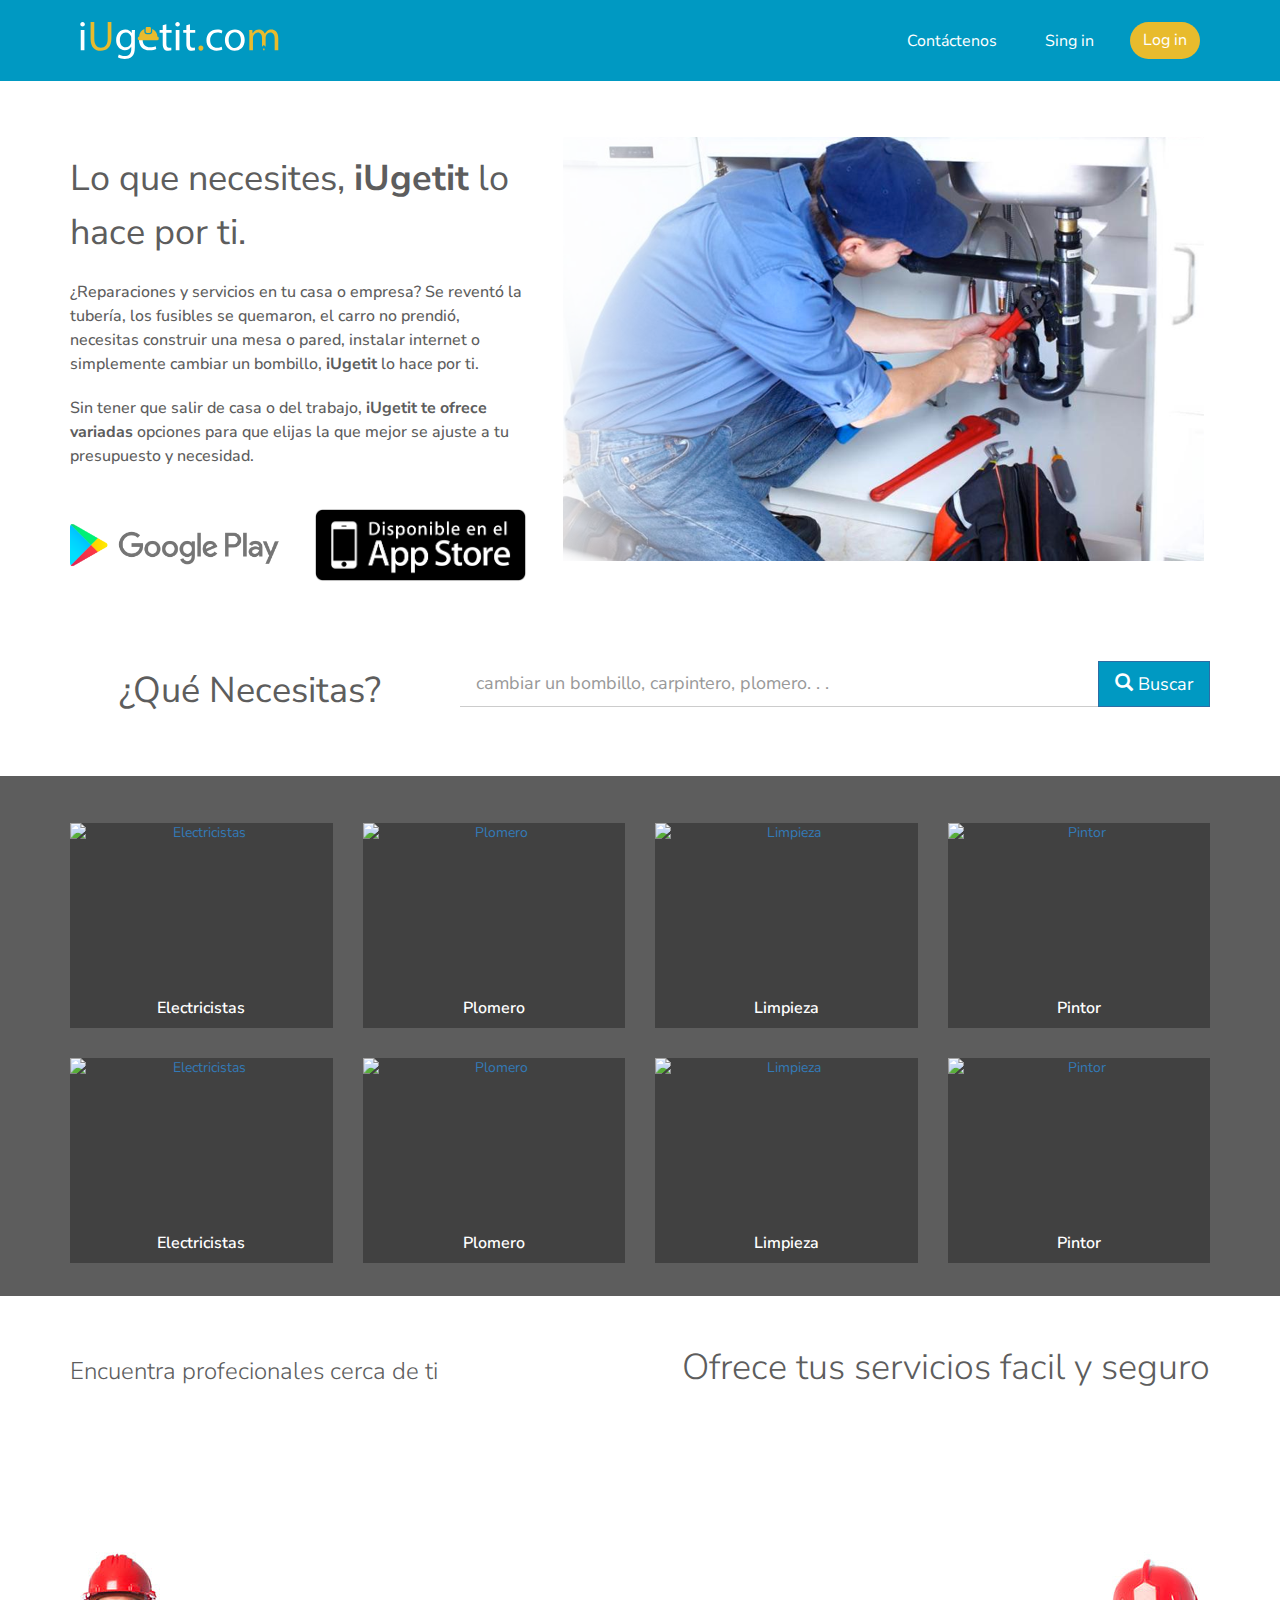
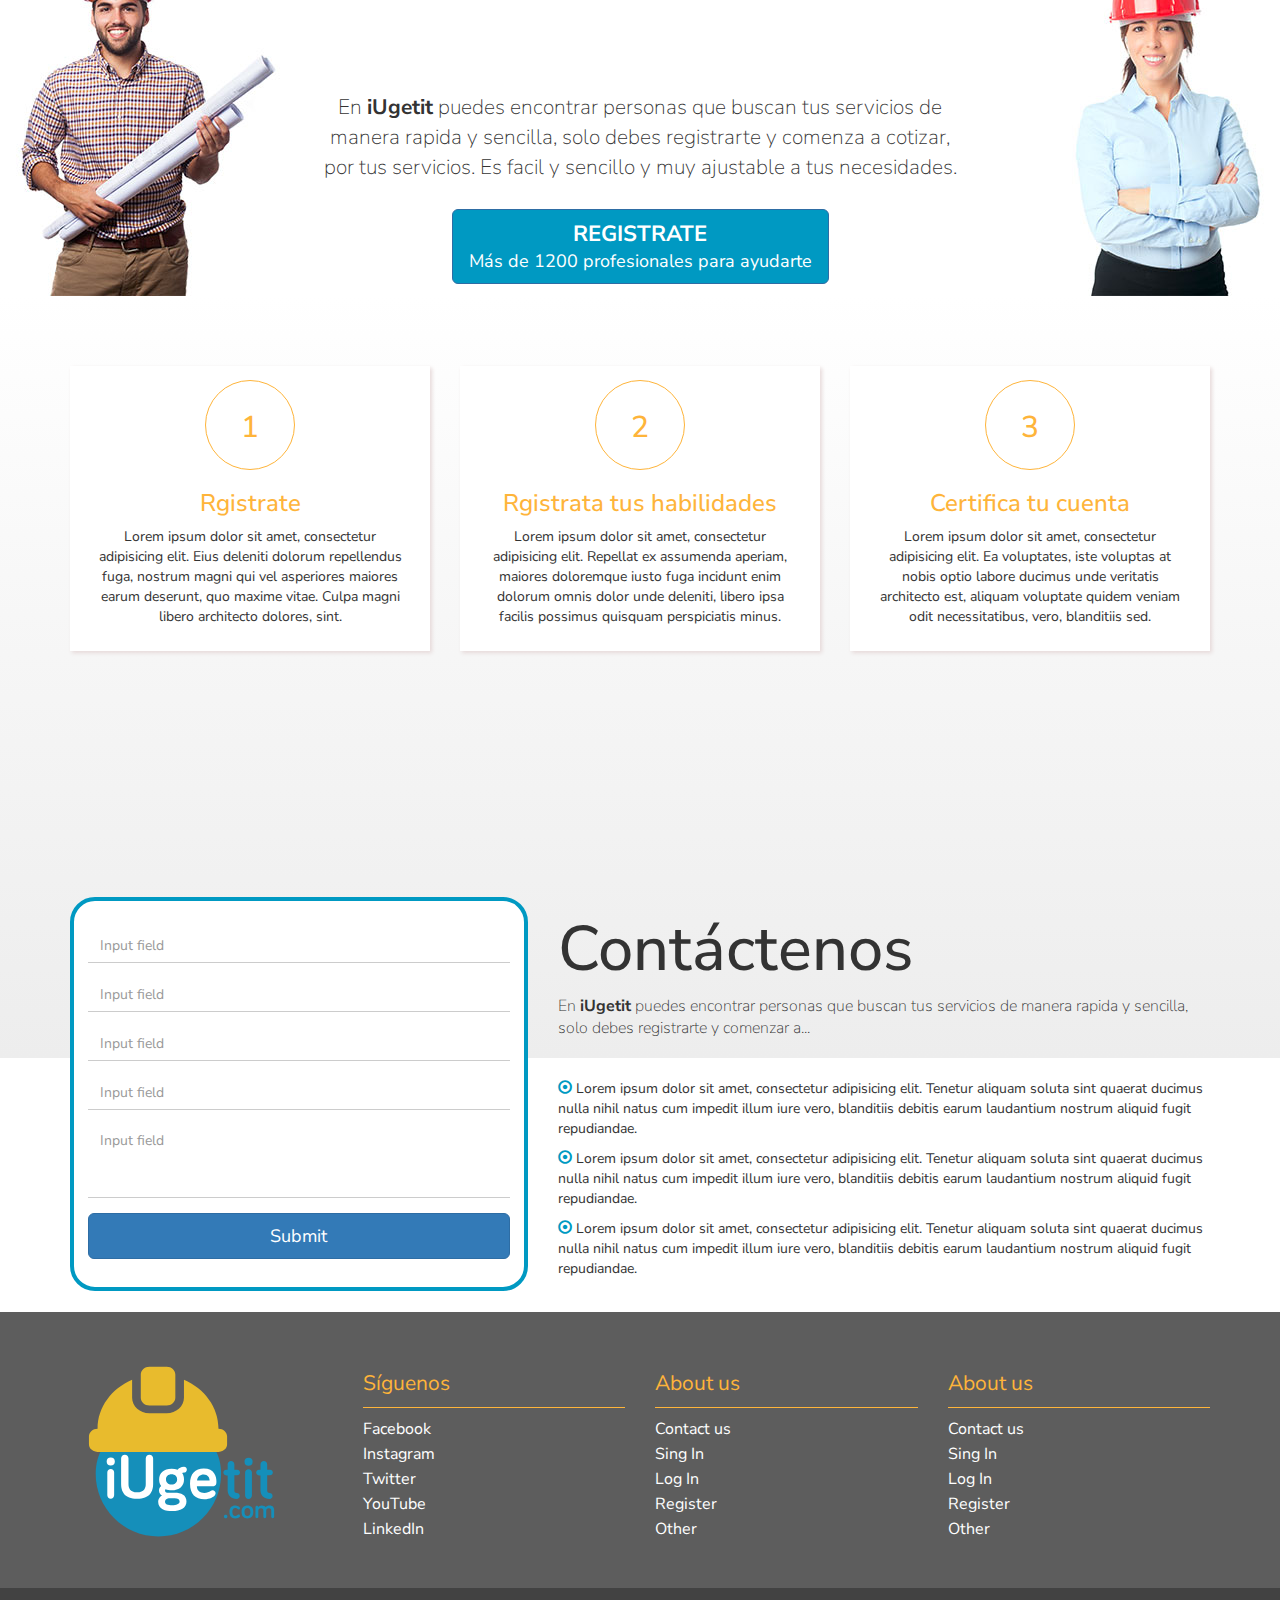
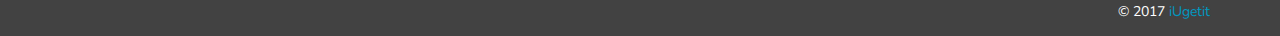
==== index.html @ c0a75fc5 "Primera" ====
<!DOCTYPE html>
<html class="" lang="es">
    <head>
        <meta charset="utf-8">
        <meta name="viewport" content="width=device-width, initial-scale=1">
        <meta name="robots" content="INDEX,FOLLOW">
        <meta name="google-site-verification" content="" />
        <meta name="generator" content=""> 

        <meta property="fb:app_id" content="" /> 
        <meta property="og:locale" content="es_es" />
        <meta property="og:type" content="website" />

        <meta property="og:url" content="http://www..com/" />
        <meta property="og:title" content="" />
        <meta property="og:description" content="" />        
       
        <meta property="og:image" content="" />
        <meta property="og:image:width" content="400" />
        <meta property="og:image:height" content="600" />

        <meta property="og:locale" content="es_ES" />

        <meta name="twitter:title" content="">
        <meta name="twitter:description" content="">
        <meta name="twitter:card" content="summary_large_image">
        <meta name="twitter:site" content="@" />
        <meta name="twitter:creator" content="@" />   
        
        <title>iUgetit.com | Lo que necesites, iUgetit lo hace por ti.</title>
        <meta name="description" content="Reparaciones y servicios en tu casa o empresa.">

        <link href="favicon.ico" rel="shortcut icon" type="image/x-icon">
        <link href="favicon.ico" rel="apple-touch-icon-precomposed">
        
        <link href="assets/css/reset.css" rel="stylesheet">      
        <link href="assets/stylus/style.css" rel="stylesheet">      
        <link href="assets/css/bootstrap.css" rel="stylesheet">      
        <link href="assets/css/font-awesome.css" rel="stylesheet">      
        <link href="assets/fancybox/source/jquery.fancybox.css" rel="stylesheet">      
  
        <script src="assets/js/jquery.min.js"></script>
        <script src="assets/js/bootstrap.min.js"></script>
        <script src="assets/fancybox/source/jquery.fancybox.js"></script>

        <script src="assets/js/jquery-validator/jquery.validate.min.js"></script>
        <script>       
            $(document).ready(function() {
                
                $(".fancybox").fancybox({
                    nextEffect  : 'fade',
                    prevEffect  : 'fade',
                    openEffect  : 'elastic',
                    closeEffect : 'fade',
                    padding     : 0,
                    helpers     : {
                        title   : {
                          type  : 'over'  
                        },
                        overlay : {
                          locked: false
                        },              
                    }
                 });
            });
        </script>    

    </head>
    <body>
    <script>
        (function(i,s,o,g,r,a,m){i['GoogleAnalyticsObject']=r;i[r]=i[r]||function(){
        (i[r].q=i[r].q||[]).push(arguments)},i[r].l=1*new Date();a=s.createElement(o),
        m=s.getElementsByTagName(o)[0];a.async=1;a.src=g;m.parentNode.insertBefore(a,m)
        })(window,document,'script','https://www.google-analytics.com/analytics.js','ga');
        ga('create', '', 'auto');/* */
        ga('send', 'pageview');
    </script>

    <nav>
        <div class="container">
            <div class="row">
                <div class="col-lg-6 col-md-6 col-sm-12 col-xs-12">
                    <a href="/">
                        <figure class="brand-logo">
                            <img src="assets/images/brand.svg" alt="Brand" width="220">
                        </figure>
                    </a>
                </div>
                <div class="col-lg-6 col-md-6 col-sm-12 col-xs-12">
                    <article class="nav-top">
                        <ul>
                            <li><a href="#!" class="btn-link">Contáctenos</a></li>
                            <li><a href="#!" class="btn-link">Sing in</a></li>
                            <li><a href="#!" class="btn btn-login">Log in</a></li>
                        </ul>
                    </article>
                </div>
            </div>
        </div>
    </nav>

    <header>
        <div class="container">
            <div class="row">
                <div class="col-lg-5 col-md-5 col-sm-12 col-xs-12">
                    <h1>Lo que necesites, <span class="bold">iUgetit</span> lo hace por ti.</h1>
                    <h2>¿Reparaciones y servicios en tu casa o empresa? Se reventó la tubería, los fusibles se quemaron, el carro no prendió, necesitas construir una mesa o pared, instalar internet o simplemente cambiar un bombillo, <span class="bold">iUgetit</span> lo hace por ti.</h2>
                    <h3>Sin tener que salir de casa o del trabajo, <span class="bold">iUgetit te ofrece variadas</span> opciones para que elijas la que mejor se ajuste a tu presupuesto y necesidad.</h3>
                    <div class="row hidden-sm hidden-xs">
                        <div class="col-lg-6 col-md-6 col-sm-12 col-xs-12">
                            <a href="#!">
                                <figure class="stores">
                                    <img src="assets/images/play_prism_hlock_2x.png" alt="" class="img-responsive">
                                </figure>
                            </a>
                        </div>    
                        <div class="col-lg-6 col-md-6 col-sm-12 col-xs-12">
                            <a href="#!">
                                <figure class="stores">
                                    <img src="assets/images/disponible-en-el-app-store.png" alt="" class="img-responsive">
                                </figure>
                            </a>
                        </div>    
                    </div>
                </div>
                <div class="col-lg-7 col-md-7 col-sm-12 col-xs-12">
                    <figure>
                        <img src="assets/images/bitmap.png" class="img-responsive" alt="bitmap">
                    </figure>
                </div>
            </div>
            <article class="search">
                <div class="row">
                    <div class="col-lg-4 col-md-4 col-sm-12 col-xs-12">
                        <h4 class="text-center">¿Qué Necesitas?</h4>
                    </div>
                    <div class="col-lg-8 col-md-8 col-sm-12 col-xs-12">
                        <form role="form" class="form-search">
                            <div class="row">
                                <div class="col-xs-12">
                                    <div class="input-group input-group-lg">
                                        <input type="text" class="form-control" placeholder="cambiar un bombillo, carpintero, plomero. . ." />
                                        <div class="input-group-btn">
                                            <button type="submit" class="btn btn-primary"><i class="glyphicon glyphicon-search"></i> Buscar</button>
                                        </div><!-- /btn-group -->
                                    </div><!-- /input-group -->
                                 </div><!-- /.col-xs-12 -->
                            </div><!-- /.row -->
                        </form>
                    </div>
                </div>
            </article>
        </div>
    </header>

    <section class="profesionales">
        <div class="container">
            <div class="row">
                <div class="col-lg-3 col-md-3 col-sm-6 col-xs-12 paddinIn">
                    <a href="#!">
                        <figure>
                            <img src="http://lorempixel.com/320/250/sports/1/" alt="Electricistas">
                            <figcaption>Electricistas</figcaption>
                        </figure>
                    </a>
                </div>
                <div class="col-lg-3 col-md-3 col-sm-6 col-xs-12 paddinIn">
                    <a href="#!">
                        <figure>
                            <img src="http://lorempixel.com/320/250/sports/2/" alt="Plomero">
                            <figcaption>Plomero</figcaption>
                        </figure>
                    </a>
                </div>
                <div class="col-lg-3 col-md-3 col-sm-6 col-xs-12 paddinIn">
                    <a href="#!">
                        <figure>
                            <img src="http://lorempixel.com/320/250/sports/3/" alt="Limpieza">
                            <figcaption>Limpieza</figcaption>
                        </figure>
                    </a>
                </div>
                <div class="col-lg-3 col-md-3 col-sm-6 col-xs-12 paddinIn">
                    <a href="#!">
                        <figure>
                            <img src="http://lorempixel.com/320/250/nightlife/1/" alt="Pintor">
                            <figcaption>Pintor</figcaption>
                        </figure>
                    </a>
                </div>
            </div>
            <div class="clearfix"><br></div>
            <div class="row">
                <div class="col-lg-3 col-md-3 col-sm-6 col-xs-12 paddinIn">
                    <a href="#!">
                        <figure>
                            <img src="http://lorempixel.com/320/250/sports/1/" alt="Electricistas">
                            <figcaption>Electricistas</figcaption>
                        </figure>
                    </a>
                </div>
                <div class="col-lg-3 col-md-3 col-sm-6 col-xs-12 paddinIn">
                    <a href="#!">
                        <figure>
                            <img src="http://lorempixel.com/320/250/sports/2/" alt="Plomero">
                            <figcaption>Plomero</figcaption>
                        </figure>
                    </a>
                </div>
                <div class="col-lg-3 col-md-3 col-sm-6 col-xs-12 paddinIn">
                    <a href="#!">
                        <figure>
                            <img src="http://lorempixel.com/320/250/sports/3/" alt="Limpieza">
                            <figcaption>Limpieza</figcaption>
                        </figure>
                    </a>
                </div>
                <div class="col-lg-3 col-md-3 col-sm-6 col-xs-12 paddinIn">
                    <a href="#!">
                        <figure>
                            <img src="http://lorempixel.com/320/250/nightlife/1/" alt="Pintor">
                            <figcaption>Pintor</figcaption>
                        </figure>
                    </a>
                </div>
            </div>
        </div>
    </section>

    <section class="registro">
        <div class="container">
            <div class="row">
                <div class="col-lg-6 col-md-6 col-sm-12 col-xs-12">
                    <h5>Encuentra profecionales cerca de ti</h5>
                </div>
                <div class="col-lg-6 col-md-6 col-sm-12 col-xs-12">
                    <h6>Ofrece tus servicios facil y seguro</h6>
                </div>
            </div>
        </div>
        <div class="container">            
            <div class="jumbotron">                
                <p>En <span class="bold">iUgetit</span> puedes encontrar personas que buscan tus servicios de manera rapida y sencilla, solo debes registrarte y comenza a cotizar, por tus servicios. Es facil y sencillo y muy ajustable a tus necesidades.</p>
                <p>
                    <a class="btn btn-primary btn-lg"><span class="text-uppercase bold">Registrate</span>
                    <span class="block">Más de 1200 profesionales para ayudarte</span>
                    </a>
                </p>
            </div>
        </div>
    </section>
    <section class="registro-pasos">
        <aside class="same-height">
            <div class="container">
                <div class="row">
                    <div class="col-lg-4 col-md-4 col-sm-12 col-xs-12">
                        <article class="passos">
                            <h2 class="numero">1</h2>
                            <h3 class="titulo">Rgistrate</h3>  
                            <p>Lorem ipsum dolor sit amet, consectetur adipisicing elit. Eius deleniti dolorum repellendus fuga, nostrum magni qui vel asperiores maiores earum deserunt, quo maxime vitae. Culpa magni libero architecto dolores, sint.</p>
                        </article>                     
                    </div>
                    <div class="col-lg-4 col-md-4 col-sm-12 col-xs-12">
                        <article class="passos">
                            <h2 class="numero">2</h2> 
                            <h3 class="titulo">Rgistrata tus habilidades</h3> 
                            <p>Lorem ipsum dolor sit amet, consectetur adipisicing elit. Repellat ex assumenda aperiam, maiores doloremque iusto fuga incidunt enim dolorum omnis dolor unde deleniti, libero ipsa facilis possimus quisquam perspiciatis minus.</p>
                        </article> 
                    </div>
                    <div class="col-lg-4 col-md-4 col-sm-12 col-xs-12">
                        <article class="passos">
                            <h2 class="numero">3</h2> 
                            <h3 class="titulo">Certifica tu cuenta</h3> 
                            <p>Lorem ipsum dolor sit amet, consectetur adipisicing elit. Ea voluptates, iste voluptas at nobis optio labore ducimus unde veritatis architecto est, aliquam voluptate quidem veniam odit necessitatibus, vero, blanditiis sed.</p>
                        </article>        
                    </div>
                </div>          
            </div>
        </aside>

        <div class="clearfix"></div>
        
            <div class="container">                
                <div class="row">
                    <div class="col-lg-5 col-md-5 col-sm-12 col-xs-12"></div>
                    <div class="col-lg-7 col-md-7 col-sm-12 col-xs-12">  
                        <aside class="same-height">              
                            <div class="jumbotron">
                                <h1>Contáctenos</h1>
                                <p>En <span class="bold">iUgetit</span> puedes encontrar personas que buscan tus servicios de manera rapida y sencilla, solo debes registrarte y comenzar a...</p>
                            </div>
                        </aside>
                    </div>
                </div>
            </div>
       

       
    </section>

    <section class="contactenos">
        <div class="container">
            <div class="row">
                <div class="col-lg-5 col-md-5 col-sm-12 col-xs-12">
                    <form class="form-contacto" action="" method="POST" role="form">                                           
                        <div class="form-group">                            
                            <input type="text" class="form-control" id="" placeholder="Input field">
                        </div>  
                        <div class="form-group">                            
                            <input type="text" class="form-control" id="" placeholder="Input field">
                        </div> 
                        <div class="form-group">                            
                            <input type="text" class="form-control" id="" placeholder="Input field">
                        </div> 
                        <div class="form-group">                            
                            <input type="text" class="form-control" id="" placeholder="Input field">
                        </div>
                        <div class="form-group">   
                            <textarea name="" id="input" class="form-control" rows="3" placeholder="Input field" required="required"></textarea>
                         </div>
                        <button type="submit" class="btn btn-primary btn-lg btn-block">Submit</button>
                    </form>
                </div>
                <div class="col-lg-7 col-md-7 col-sm-12 col-xs-12">                
                    <ul>
                        <li>
                            <p>
                                <i class="glyphicon glyphicon-record"></i> 
                                Lorem ipsum dolor sit amet, consectetur adipisicing elit. Tenetur aliquam soluta sint quaerat ducimus nulla nihil natus cum impedit illum iure vero, blanditiis debitis earum laudantium nostrum aliquid fugit repudiandae.
                            </p>
                        </li>
                        <li>
                            <p>
                                <i class="glyphicon glyphicon-record"></i> 
                                Lorem ipsum dolor sit amet, consectetur adipisicing elit. Tenetur aliquam soluta sint quaerat ducimus nulla nihil natus cum impedit illum iure vero, blanditiis debitis earum laudantium nostrum aliquid fugit repudiandae.
                            </p>
                        </li>
                        <li>
                            <p>
                                <i class="glyphicon glyphicon-record"></i> 
                                Lorem ipsum dolor sit amet, consectetur adipisicing elit. Tenetur aliquam soluta sint quaerat ducimus nulla nihil natus cum impedit illum iure vero, blanditiis debitis earum laudantium nostrum aliquid fugit repudiandae.
                            </p>
                        </li>
                    </ul>
                </div>
            </div>
        </div>
    </section>
    <footer>
        <aside class="lihgtbg">
            <div class="container">
                <div class="row">
                    <div class="col-lg-3 col-md-3 col-sm-12 col-xs-12">
                        <figure>
                            <img src="assets/images/brand-footer.svg" alt="Brand" width="220">
                        </figure>
                    </div>
                    <div class="col-lg-3 col-md-3 col-sm-12 col-xs-12">
                        <ul class="social">
                            <li><p class="titulo">Síguenos</p></li>
                            <li><a href="">Facebook</a></li>
                            <li><a href="">Instagram</a></li>
                            <li><a href="">Twitter</a></li>
                            <li><a href="">YouTube</a></li>
                            <li><a href="">LinkedIn</a></li>
                        </ul>
                    </div>
                    <div class="col-lg-3 col-md-3 col-sm-12 col-xs-12">
                        <ul class="social">
                            <li><p class="titulo">About us</p></li>
                            <li><a href="">Contact us</a></li>
                            <li><a href="">Sing In</a></li>
                            <li><a href="">Log In</a></li>
                            <li><a href="">Register</a></li>
                            <li><a href="">Other</a></li>
                        </ul>
                    </div>
                    <div class="col-lg-3 col-md-3 col-sm-12 col-xs-12">
                        <ul class="social">
                            <li><p class="titulo">About us</p></li>
                            <li><a href="">Contact us</a></li>
                            <li><a href="">Sing In</a></li>
                            <li><a href="">Log In</a></li>
                            <li><a href="">Register</a></li>
                            <li><a href="">Other</a></li>
                        </ul>
                    </div>
                </div>
            </div>
        </aside>
        <aside class="darkbg">
            <div class="container">
                <p>&copy; 2017 <span>iUgetit</span></p>
            </div>
        </aside>
    </footer>
    </body>
</html>
---- assets/stylus/style.css ----
@import url("https://fonts.googleapis.com/css?family=Nunito|Nunito+Sans");
html,
body {
  background-color: #fff !important;
}
.montserrat {
  font-family: 'Montserrat' !important;
}
.montserrat {
  font-family: 'Ubuntu', sans-serif !important;
}
.ubuntu {
  font-family: 'Ubuntu' !important;
}
.OpenSans {
  font-family: 'Open Sans', sans-serif;
}
.page-container .page-content-wrapper .content {
  padding-top: 0 !important;
}
.text-morado {
  color: #64387d !important;
}
.no-padding-left-right {
  padding-left: 0px !important;
  padding-right: 0px !important;
}
.mt-10 {
  margin-top: 10px;
}
.mt-20 {
  margin-top: 20px;
}
@media only screen and (max-width: 768px) {
  .mt-20 {
    margin-top: 0px;
  }
}
.mt-30 {
  margin-top: 30px;
}
@media (min-width: 320px) and (max-width: 425px) {
  .mt-30 {
    margin-top: 5vh;
  }
}
@media only screen and (max-width: 768px) {
  .mt-30 {
    margin-top: 15px;
  }
}
.mt-40 {
  margin-top: 40px;
}
.mb-40 {
  margin-bottom: 40px;
}
.mt-60 {
  margin-top: 60px !important;
}
.img-responsive {
  max-width: 100%;
  height: 100%;
  display: block;
}
.bold {
  font-weight: bold !important;
}
.btn-orange {
  background-color: color-orange;
  color: #fff;
}
.minh-40 {
  display: block;
  min-height: 40vh !important;
}
.minh-30 {
  display: block;
  min-height: 30vh !important;
}
.minh-35 {
  display: block;
  min-height: 35vh !important;
}
.minh-20 {
  display: block;
  min-height: 20vh !important;
}
.block {
  display: block !important;
}
.p-l-r-2 {
  padding: 0px 2px;
}
.fz-23 {
  font-size: 23px !important;
}
.bold {
  font-weight: bold !important;
}
.semi-bold {
  font-weight: 600 !important;
}
.light {
  font-weight: 100 !important;
}
.no-padding {
  padding: 0px 0px;
}
.mt-10 {
  margin-top: 10px;
}
nav {
  min-height: 80px;
  line-height: 80px;
  background-color: #0099c2;
  display: block;
  position: relative;
}
@media only screen and (max-width: 768px) {
  nav {
    line-height: 50px;
  }
  nav .brand-logo {
    margin: 0 auto;
    text-align: center;
  }
  nav .brand-logo img {
    margin: 0 auto;
  }
}
nav .nav-top {
  text-align: right;
}
@media only screen and (max-width: 768px) {
  nav .nav-top {
    text-align: center;
  }
}
nav .nav-top ul {
  list-style: none;
  margin: 0px 0px;
  padding: 0px 0px;
}
nav .nav-top ul li {
  display: inline-block;
}
nav .nav-top ul li a {
  margin: 0px 10px;
  font-size: 16px;
  vertical-align: middle;
}
nav .nav-top ul li .btn-link {
  padding: 6px 12px;
  color: #fff;
}
nav .nav-top ul li .btn-link:hover {
  text-decoration: none;
}
nav .nav-top ul li .btn-login {
  background-color: #e8bb2d;
  color: #fff;
  border-radius: 20px;
}
nav .nav-top ul li .btn-login:hover {
  background-color: #fff;
  color: #000;
}
header {
  position: relative;
  padding: 4em 0em;
  display: block;
}
@media only screen and (max-width: 768px) {
  header {
    padding: 2em 0em;
  }
}
header h1 {
  line-height: 1.5;
  margin-top: 15px;
  color: #5d5d5d;
  font-weight: 400;
}
@media only screen and (max-width: 768px) {
  header h1 {
    text-align: center;
  }
}
header h2,
header h3 {
  font-size: 16px;
  line-height: 1.5;
  color: #5d5d5d;
}
header figure {
  margin: 0 auto;
  text-align: center;
  vertical-align: middle;
}
header figure img {
  max-width: 100%;
  height: auto;
  display: block;
  margin: 0 auto;
  vertical-align: middle;
}
header .stores {
  height: 15vh;
  display: table-cell;
  margin: 0 auto;
  text-align: center;
  vertical-align: middle;
}
header .stores img {
  max-width: 100%;
  height: auto;
  display: block;
  margin: 0 auto;
  vertical-align: middle;
}
header h4 {
  color: #5d5d5d;
  font-size: 36px;
  font-weight: 400;
}
header .search {
  margin-top: 3em;
}
header .form-search .form-control {
  border-top: none;
  border-left: none;
  border-right: none;
  -webkit-box-shadow: none;
  box-shadow: none;
  border-radius: 0px;
}
header .form-search .form-control:focus {
  -webkit-box-shadow: 0px 0px 0px transparent !important;
  box-shadow: 0px 0px 0px transparent !important;
  border-bottom: 1px solid #0099c2;
  border-top: none;
  border-left: none;
  border-right: none;
}
header .form-search .input-group-btn .btn {
  border-radius: 0px;
}
header .form-search .input-group-btn .btn-primary {
  background-color: #0099c2;
}
.profesionales {
  position: relative;
  display: block;
  background-color: #5d5d5d;
  padding-top: 3em;
  padding-bottom: 2em;
}
@media only screen and (max-width: 768px) {
  .profesionales {
    padding: 2em 0em;
  }
}
.profesionales figure {
  width: 100%;
  height: 205px;
  margin: 0 auto;
  text-align: center;
  background-color: rgba(0,0,0,0.3);
  position: relative;
}
.profesionales figure figcaption {
  position: absolute;
  bottom: 4%;
  left: 0%;
  right: 0%;
  text-align: center;
  color: #fff;
  font-size: 16px;
  font-weight: 600;
}
.profesionales figure img {
  max-width: 100%;
  height: auto;
  display: block;
  margin: 0 auto;
}
.profesionales .paddinIn {
  padding: 5px 15px;
}
.registro {
  min-height: 600px;
  background-image: url("../images/bg-dual.jpg");
  background-repeat: no-repeat;
  background-position: bottom center;
  -webkit-background-size: cover;
  -moz-background-size: cover;
  background-size: cover;
  position: relative;
  padding-top: 3em;
  padding-bottom: 0em;
}
@media only screen and (max-width: 768px) {
  .registro {
    padding: 2em 0em;
  }
}
.registro h5,
.registro h6 {
  color: #5d5d5d;
  vertical-align: middle;
}
@media only screen and (max-width: 768px) {
  .registro h5,
  .registro h6 {
    text-align: center;
  }
}
.registro h5 {
  font-size: 24px;
  font-weight: 300;
  margin-top: 20px;
}
.registro h6 {
  font-size: 36px;
  font-weight: 300;
  text-align: right;
}
.registro .jumbotron {
  position: absolute;
  bottom: 2%;
  left: 0%;
  right: 0%;
  text-align: center;
  background-color: transparent;
  width: 60%;
  margin: 0 auto;
  padding-bottom: 0px;
}
.registro .jumbotron .btn-primary {
  margin-top: 1.5em;
  background-color: #0099c2;
}
.registro .jumbotron .btn-primary .bold {
  font-size: 22px;
}
.registro .jumbotron p {
  margin: 0px 0px;
}
.registro-pasos {
  padding-top: 3em;
  padding-bottom: 0em;
  position: relative;
  background: -webkit-linear-gradient(top, #fff 0%, #f6f6f6 47%, #ededed 100%);
  background: -moz-linear-gradient(top, #fff 0%, #f6f6f6 47%, #ededed 100%);
  background: -o-linear-gradient(top, #fff 0%, #f6f6f6 47%, #ededed 100%);
  background: -ms-linear-gradient(top, #fff 0%, #f6f6f6 47%, #ededed 100%);
  background: linear-gradient(to bottom, #fff 0%, #f6f6f6 47%, #ededed 100%);
}
@media only screen and (max-width: 768px) {
  .registro-pasos {
    padding: 2em 0em;
  }
}
.registro-pasos .same-height {
  height: 40vh;
}
.registro-pasos .passos {
  position: relative;
  margin-top: 2em;
  padding: 1em 2em;
  width: 100%;
  background-color: #fff;
  min-height: 280px;
  -webkit-box-shadow: 2px 2px 4px 0px #e6d9d9;
  box-shadow: 2px 2px 4px 0px #e6d9d9;
  text-align: center;
}
.registro-pasos .passos .numero {
  color: #feb43a;
  border: 1px solid #feb43a;
  height: 90px;
  width: 90px;
  padding: 1em 0em;
  vertical-align: middle;
  border-radius: 50%;
  text-align: center;
  margin: 0 auto;
}
.registro-pasos .passos .titulo {
  color: #feb43a;
}
.registro-pasos .jumbotron {
  position: absolute;
  bottom: 5%;
  left: 0%;
  right: 0%;
  background-color: transparent;
  padding-bottom: 0px;
  margin-bottom: 0px;
  margin-top: 0px;
  padding-left: 15px !important;
  padding-right: 15px !important;
}
.registro-pasos .jumbotron p {
  margin: 0px 0px;
  font-size: 16px;
}
.contactenos {
  position: relative;
  padding: 1.5em 0em;
  background-color: #fff;
}
.contactenos .form-contacto {
  border: 4px solid #0099c2;
  border-radius: 25px;
  background-color: #fff;
  margin-top: -13em;
  padding: 2em 1em;
}
.contactenos .form-contacto .form-control,
.contactenos .form-contacto textarea {
  border-top: none;
  border-left: none;
  border-right: none;
  -webkit-box-shadow: none;
  box-shadow: none;
  resize: none;
  border-radius: 0px;
}
.contactenos .form-contacto .form-control:focus,
.contactenos .form-contacto textarea:focus {
  -webkit-box-shadow: 0px 0px 0px transparent !important;
  box-shadow: 0px 0px 0px transparent !important;
  border-bottom: 1px solid #0099c2;
  border-top: none;
  border-left: none;
  border-right: none;
}
.contactenos .form-contacto .input-group-btn .btn {
  border-radius: 0px;
}
.contactenos .form-contacto .input-group-btn .btn-primary {
  background-color: #0099c2;
}
.contactenos ul {
  list-style: none;
  margin: 0px 0px;
  padding: 0px 0px;
}
.contactenos .glyphicon {
  color: #0099c2;
}
footer .lihgtbg {
  background-color: #5d5d5d;
  padding: 2em 0em;
}
footer .darkbg {
  background-color: #424242;
  padding: 1em 0em;
}
footer .darkbg p {
  color: #fff;
  margin: 0px 0px;
  text-align: right;
}
footer .darkbg p span {
  color: #0099c2;
}
footer .social {
  list-style: none;
  margin-top: 2em;
  padding: 0px 0px;
}
footer .social li {
  display: block;
  margin: 2px 0px;
}
footer .social li .titulo {
  font-size: 21px;
  color: #feb43a;
  border-bottom: 1px solid #feb43a;
  padding-bottom: 9px;
}
footer .social li a {
  color: #fff;
  font-size: 16px;
}
footer .social li a:hover {
  color: #0099c2;
  text-decoration: none;
}
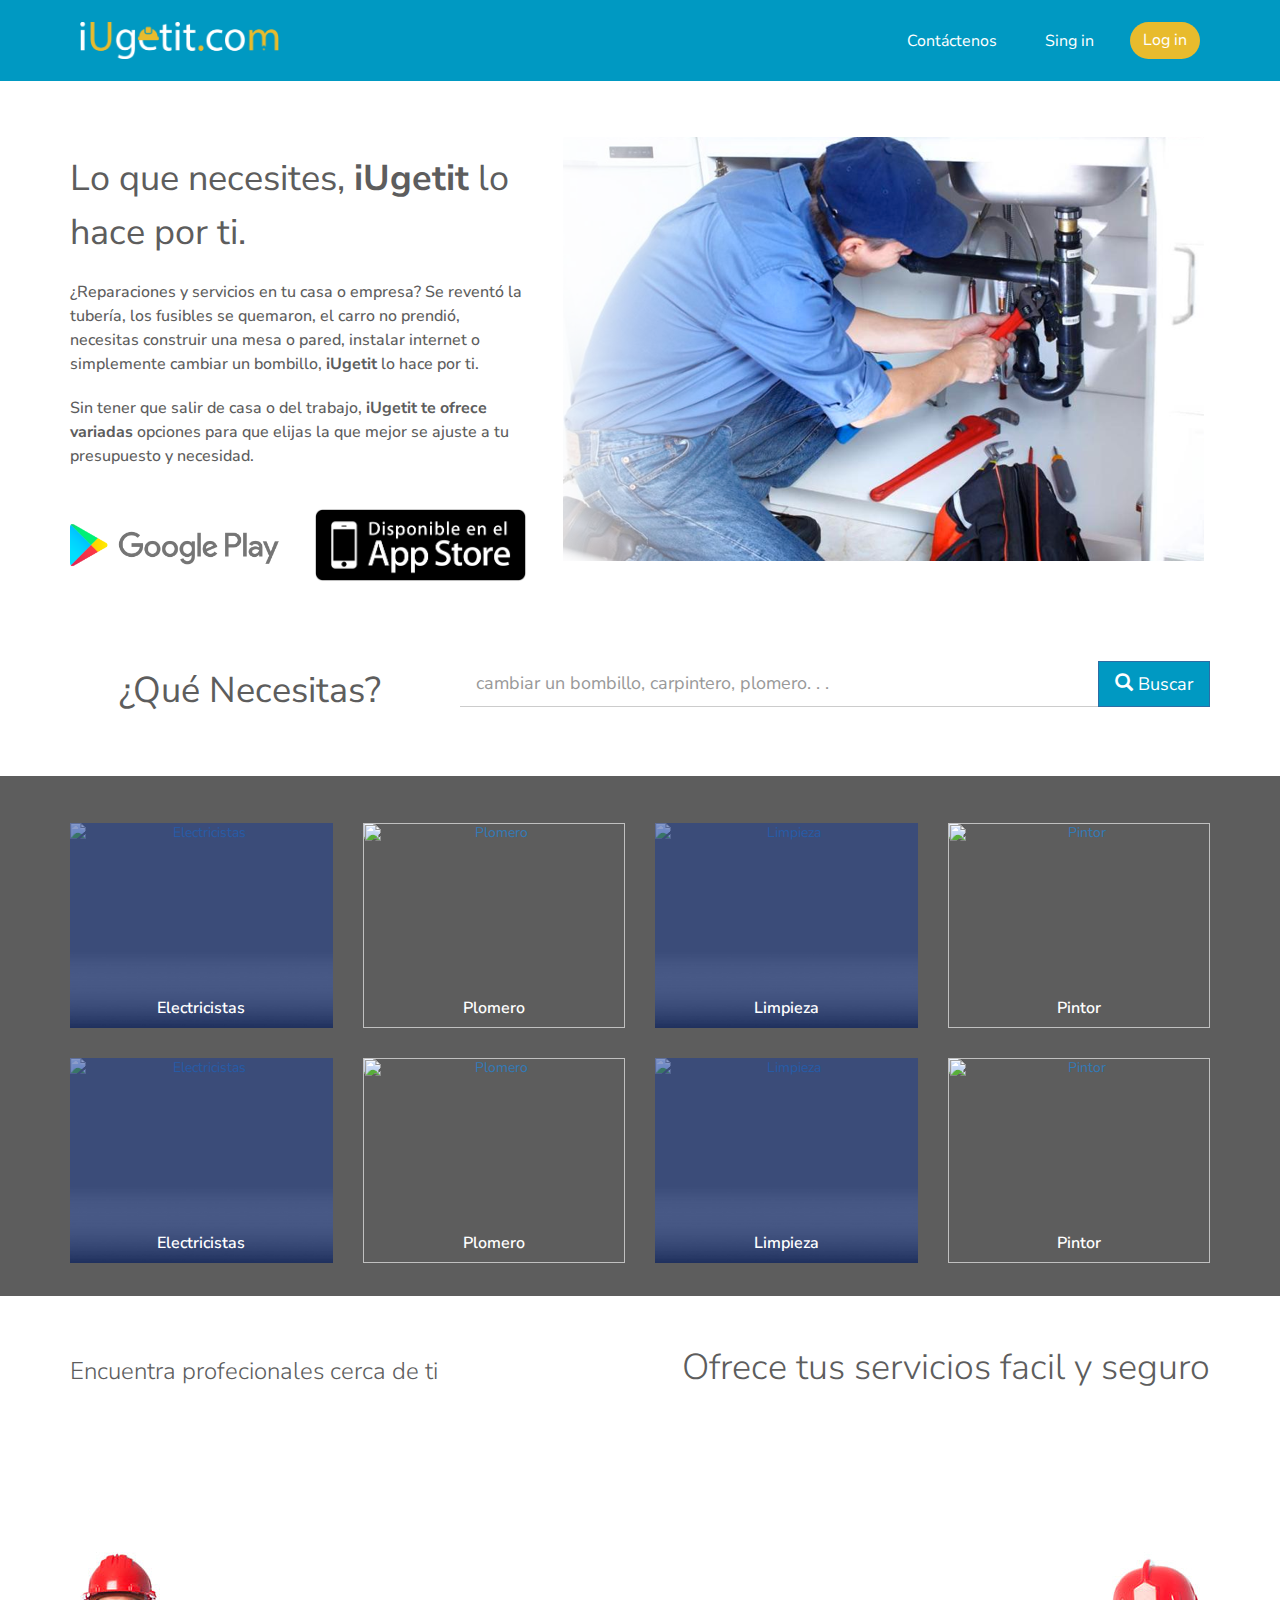
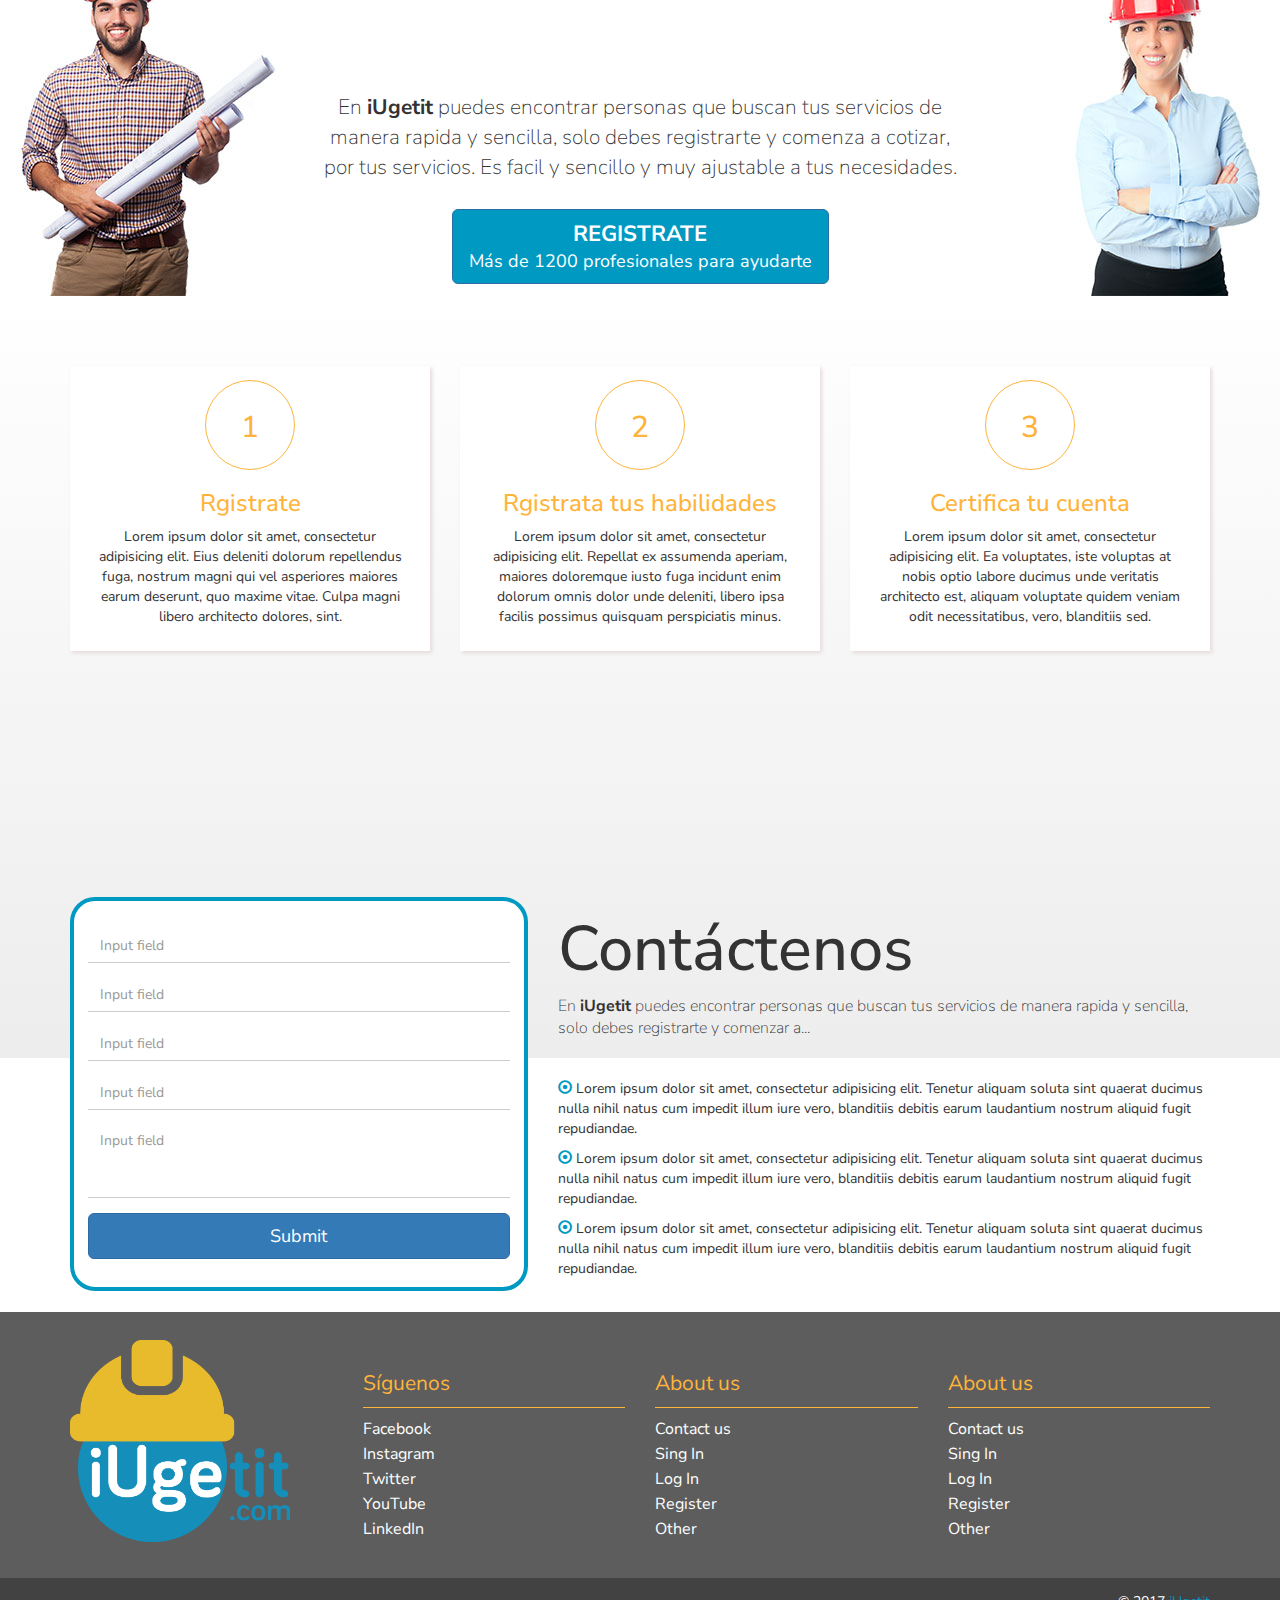
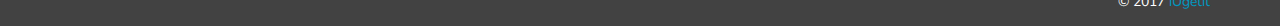
==== commit c926f1cc: "Cambios" ====
--- a/index.html
+++ b/index.html
@@ -82,7 +82,7 @@
                 <div class="col-lg-6 col-md-6 col-sm-12 col-xs-12">
                     <a href="/">
                         <figure class="brand-logo">
-                            <img src="assets/images/brand.svg" alt="Brand" width="220">
+                            <img src="assets/images/brand.png" alt="Brand" width="220">
                         </figure>
                     </a>
                 </div>
@@ -160,6 +160,7 @@
                     <a href="#!">
                         <figure>
                             <img src="http://lorempixel.com/320/250/sports/1/" alt="Electricistas">
+                            <img src="assets/images/rectangulo-azul.png" alt="" class="filter">
                             <figcaption>Electricistas</figcaption>
                         </figure>
                     </a>
@@ -168,6 +169,7 @@
                     <a href="#!">
                         <figure>
                             <img src="http://lorempixel.com/320/250/sports/2/" alt="Plomero">
+                            <img src="assets/images/rectangulo-morado.png" alt="" class="filter">
                             <figcaption>Plomero</figcaption>
                         </figure>
                     </a>
@@ -176,6 +178,7 @@
                     <a href="#!">
                         <figure>
                             <img src="http://lorempixel.com/320/250/sports/3/" alt="Limpieza">
+                            <img src="assets/images/rectangulo-azul.png" alt="" class="filter">
                             <figcaption>Limpieza</figcaption>
                         </figure>
                     </a>
@@ -184,6 +187,7 @@
                     <a href="#!">
                         <figure>
                             <img src="http://lorempixel.com/320/250/nightlife/1/" alt="Pintor">
+                            <img src="assets/images/rectangulo-morado.png" alt="" class="filter">
                             <figcaption>Pintor</figcaption>
                         </figure>
                     </a>
@@ -195,6 +199,7 @@
                     <a href="#!">
                         <figure>
                             <img src="http://lorempixel.com/320/250/sports/1/" alt="Electricistas">
+                            <img src="assets/images/rectangulo-azul.png" alt="" class="filter">
                             <figcaption>Electricistas</figcaption>
                         </figure>
                     </a>
@@ -203,6 +208,7 @@
                     <a href="#!">
                         <figure>
                             <img src="http://lorempixel.com/320/250/sports/2/" alt="Plomero">
+                            <img src="assets/images/rectangulo-morado.png" alt="" class="filter">
                             <figcaption>Plomero</figcaption>
                         </figure>
                     </a>
@@ -211,6 +217,7 @@
                     <a href="#!">
                         <figure>
                             <img src="http://lorempixel.com/320/250/sports/3/" alt="Limpieza">
+                            <img src="assets/images/rectangulo-azul.png" alt="" class="filter">
                             <figcaption>Limpieza</figcaption>
                         </figure>
                     </a>
@@ -219,6 +226,7 @@
                     <a href="#!">
                         <figure>
                             <img src="http://lorempixel.com/320/250/nightlife/1/" alt="Pintor">
+                            <img src="assets/images/rectangulo-morado.png" alt="" class="filter">
                             <figcaption>Pintor</figcaption>
                         </figure>
                     </a>
@@ -352,7 +360,7 @@
                 <div class="row">
                     <div class="col-lg-3 col-md-3 col-sm-12 col-xs-12">
                         <figure>
-                            <img src="assets/images/brand-footer.svg" alt="Brand" width="220">
+                            <img src="assets/images/brand-footer.png" alt="Brand" width="220">
                         </figure>
                     </div>
                     <div class="col-lg-3 col-md-3 col-sm-12 col-xs-12">
--- a/assets/stylus/style.css
+++ b/assets/stylus/style.css
@@ -266,7 +266,6 @@
   height: 205px;
   margin: 0 auto;
   text-align: center;
-  background-color: rgba(0,0,0,0.3);
   position: relative;
 }
 .profesionales figure figcaption {
@@ -278,12 +277,22 @@
   color: #fff;
   font-size: 16px;
   font-weight: 600;
+  z-index: 1030;
 }
 .profesionales figure img {
   max-width: 100%;
   height: auto;
   display: block;
   margin: 0 auto;
+}
+.profesionales figure .filter {
+  position: absolute;
+  top: 0%;
+  left: 0%;
+  right: 0%;
+  width: 100%;
+  height: 205px;
+  z-index: 1;
 }
 .profesionales .paddinIn {
   padding: 5px 15px;
